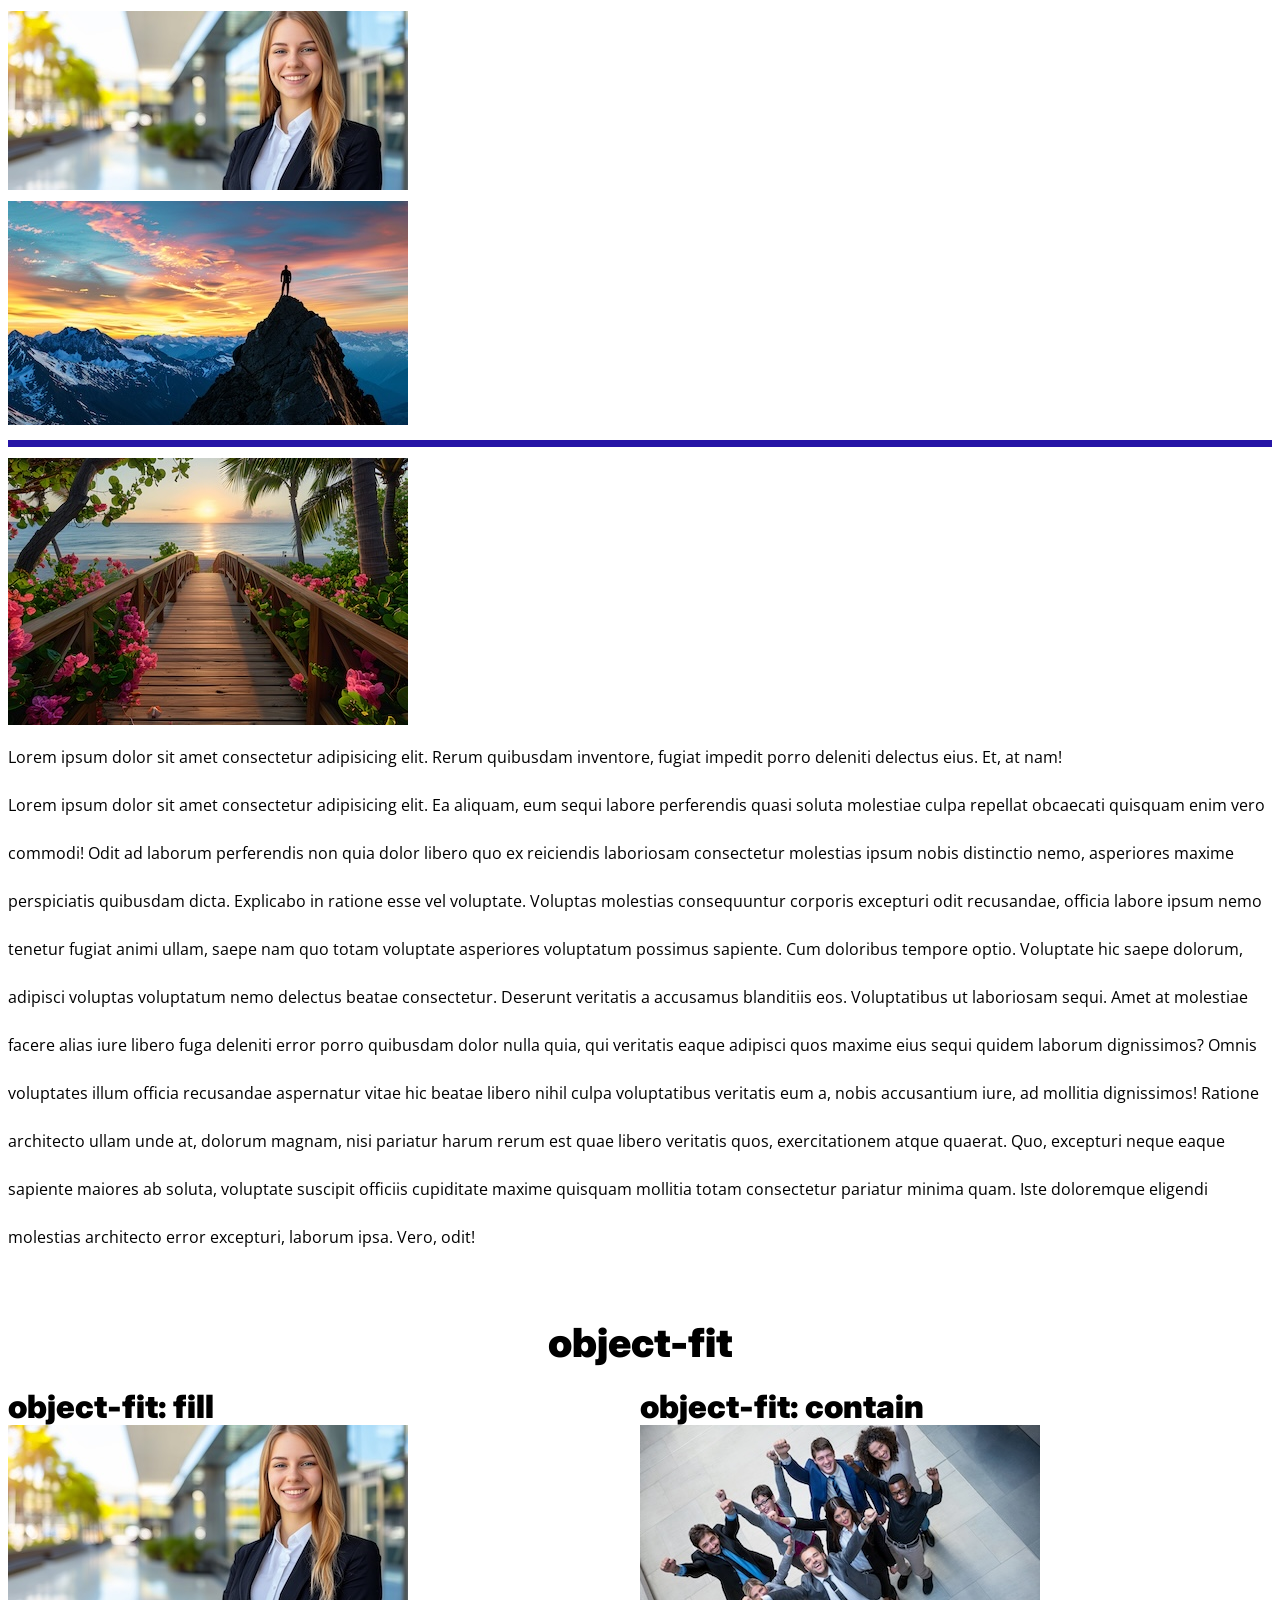
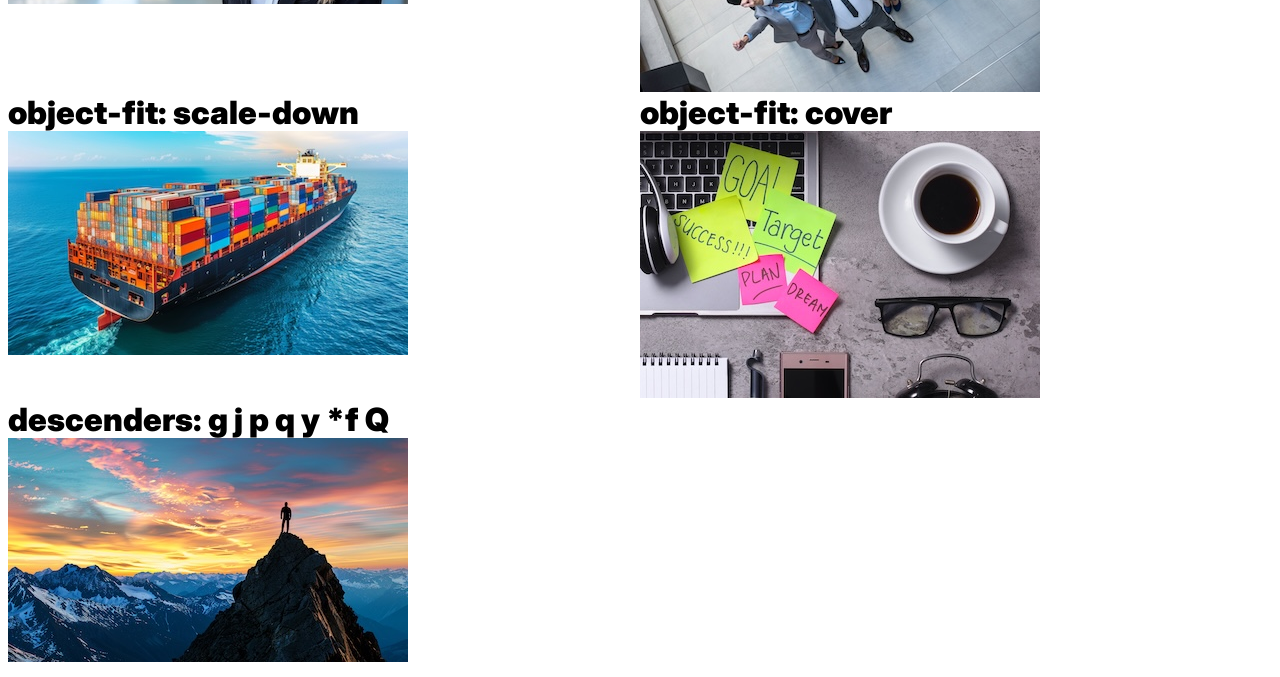
==== index.html @ a837a2cb "dfdf" ====
<!DOCTYPE html>
<html lang="zxx">
<head>
    <meta charset="UTF-8">
    <meta name="viewport" content="width=device-width, initial-scale=1.0">
    <link rel="stylesheet" href="css/index.css">
    <title>Prada Home</title>
    <script src="script.js" defer></script>

    <link rel="preconnect" href="https://fonts.googleapis.com">
    <link rel="preconnect" href="https://fonts.gstatic.com" crossorigin>
    <link href="https://fonts.googleapis.com/css2?family=Inter&family=Open+Sans&family=Zen+Dots&family=Poppins&family=Arimo&family=Metamorphous&display=swap" rel="stylesheet">
</head>
<body>
    <div>
        <div>
            <div>
                <div>
                    <img src="jpg/beautiful-young-business-woman-outdoors/img-400.jpeg" alt="beautiful outdoors">
                </div>
                <div>
                    <img src="jpg/silhouette-of-a-person-standing-/img-400.jpg" alt="person standing">
                </div>
            </div>
            <hr>
            <div>
                <div>
                    <img src="jpg/tropical_sunset/img-400.jpg" alt="tropical sunset">
                </div>
                <div>
                    <p>Lorem ipsum dolor sit amet consectetur adipisicing elit. <span>Rerum quibusdam inventore, fugiat impedit porro deleniti delectus eius.</span> Et, at nam!</p>
                </div>
            </div>
        </div>
        <div>
            <div>
                <p>Lorem ipsum dolor sit amet consectetur adipisicing elit. Ea aliquam, eum sequi labore perferendis quasi soluta molestiae culpa repellat obcaecati quisquam enim vero commodi! Odit ad laborum perferendis non quia dolor libero quo ex reiciendis laboriosam consectetur molestias ipsum nobis distinctio nemo, asperiores maxime perspiciatis quibusdam dicta. Explicabo in ratione esse vel voluptate. Voluptas molestias consequuntur corporis excepturi odit recusandae, officia labore ipsum nemo tenetur fugiat animi ullam, saepe nam quo totam voluptate asperiores voluptatum possimus sapiente. Cum doloribus tempore optio. Voluptate hic saepe dolorum, adipisci voluptas voluptatum nemo delectus beatae consectetur. Deserunt veritatis a accusamus blanditiis eos. Voluptatibus ut laboriosam sequi. Amet at molestiae facere alias iure libero fuga deleniti error porro quibusdam dolor nulla quia, qui veritatis eaque adipisci quos maxime eius sequi quidem laborum dignissimos? Omnis voluptates illum officia recusandae aspernatur vitae hic beatae libero nihil culpa voluptatibus veritatis eum a, nobis accusantium iure, ad mollitia dignissimos! Ratione architecto ullam unde at, dolorum magnam, nisi pariatur harum rerum est quae libero veritatis quos, exercitationem atque quaerat. Quo, excepturi neque eaque sapiente maiores ab soluta, voluptate suscipit officiis cupiditate maxime quisquam mollitia totam consectetur pariatur minima quam. Iste doloremque eligendi molestias architecto error excepturi, laborum ipsa. Vero, odit!</p>
            </div>
        </div>
    </div>

    <section>
        <h1>object-fit</h1>

        <div class="wrapper">
            <div class="grid-container">
                <!-- grid-item-1 -->
             <div class="grid-item">
                <h2>object-fit: fill</h2>
                <img src="jpg/beautiful-young-business-woman-outdoors/img-400.jpeg" alt="beau girl" class="fill">
             </div>
    
            <!-- grid-item-2 -->
             <div class="grid-item">
                <h2>object-fit: contain</h2>
                <img src="jpg/business_people/img-400.jpg" alt="buss" class="contain">
             </div>
    
    
            <!-- grid-item-3 -->
             <div class="grid-item">
                <h2>object-fit: scale-down</h2>
                <img src="jpg/ther-close-up-view-of-massive-cargo-ships-loaded/img-400.jpg" alt="air b" class="scale-down">
             </div>
    
    
            <!-- grid-item-4 -->
             <div class="grid-item">
                <h2>object-fit: cover</h2>
                <img src="jpg/creative-flat-layout/img-400.jpg" alt="flat bush" class="cover">
             </div>
    
            <!-- grid-item-5 -->
            <div class="grid-item">
                <h2>descenders: g j p q y *f Q</h2>
                <img src="jpg/silhouette-of-a-person-standing-/img-400.jpg" alt="flat bush" class="cover">
            </div>
            </div>
        </div>
    </section>
</body>
</html>
---- css/index.css ----
@import url("normalize.css");
/* 
                                  _ _                        
 _ __   ___  _ __ _ __ ___   __ _| (_)_______    ___ ___ ___ 
| '_ \ / _ \| '__| '_ ` _ \ / _` | | |_  / _ \  / __/ __/ __|
| | | | (_) | |  | | | | | | (_| | | |/ /  __/ | (__\__ \__ \
|_| |_|\___/|_|  |_| |_| |_|\__,_|_|_/___\___|  \___|___/___/
*/


/* External font imports -- "Zen Dots" */
@import url('https://fonts.googleapis.com/css2?family=Zen+Dots&display=swap'); 

/* COLOR PALETTE */
:root {
    --her-hair: rgb(171, 75, 11);
    --her-dress: rgb(243, 184, 19);
    --the-writing: rgb(23, 10, 10);
}
/* 
                     _            
 _ __       ___ ___ | | ___  _ __ 
| '__|____ / __/ _ \| |/ _ \| '__|
| | |_____| (_| (_) | | (_) | |   
|_|        \___\___/|_|\___/|_|   
*/
/* SPACING SYSTEM */
:root {
    --space-xxxs: 0.25rem;   /* 4px */
    --space-xxs: 0.5rem;     /* 8px */
    --space-xs: 0.75rem;     /* 12px */
    --space-sm: 1rem;        /* 16px */
    --space-md: 1.5rem;      /* 24px */
    --space-lg: 2rem;        /* 32px */
    --space-xl: 3rem;        /* 48px */
    --space-xxl: 4rem;       /* 64px */
}
/* 
                                _             
 _ __      ___ _ __   __ _  ___(_)_ __   __ _ 
| '__|____/ __| '_ \ / _` |/ __| | '_ \ / _` |
| | |_____\__ \ |_) | (_| | (__| | | | | (_| |
|_|       |___/ .__/ \__,_|\___|_|_| |_|\__, |
              |_|                       |___/ 
*/

/* TYPOGRAPHY FONTS */
:root {
	 --heading-text: "Inter", Helvetica, sans-serif;
	 --body-text: "Open Sans", Helvetica, sans-serif;
	 --body-text-serif: Georgia, Times, serif;


     /* 
        🔥 Best Google Fonts alternatives (very close look)
        -----------------------------------------------------
            Inter (modern, super clean — best overall)
            Roboto (Google’s default, very neutral)
            Open Sans (friendly + readable)
            Arimo (metrically similar to Helvetica)
     */
}
/* 
            __             _       
 _ __      / _| ___  _ __ | |_ ___ 
| '__|____| |_ / _ \| '_ \| __/ __|
| | |_____|  _| (_) | | | | |_\__ \
|_|       |_|  \___/|_| |_|\__|___/
*/



body {
    /* background-color: red; */
    font-size: 100%;
}

/* HEADING STYLES */
h1, h2, h3, h4, h5, h6 {
    font-family: var(--heading-text);
    font-weight: 900;
    line-height: 0.9;
    letter-spacing: -0.04;
    color: black;
    padding: 0;
    margin: 0;
}

h1 { font-size: 2.5rem; }
h2 { font-size: 2.0rem; }
h3 { font-size: 1.5rem; }
h4 { font-size: 1.25rem; }
h5 { font-size: 1rem; }
h6 { font-size: 0.75rem; }

h1 {
    margin-block-start: calc(var(--space-lg) * 2);
    margin-block-end: var(--space-lg);
    text-align: center;
}

* + h2,
* + h3,
* + h4 {
	 margin-top: var(--space-lg);
	 margin-bottom: var(--space-sm);
}

/* PARAGRAPH STYLES */
p {
    margin: 0;
    padding: 0;
    font-family: var(--body-text);

    /* line height */
    line-height: 3;
}

p+p,
article,
section {
    margin-top: var(--space-md);
}

/* 
 _            _       
| |_ _____  _| |_ ___ 
| __/ _ \ \/ / __/ __|
| ||  __/>  <| |_\__ \
 \__\___/_/\_\\__|___/
*/



@media (min-width: 602px) and (max-width: 622px) {
    body {
        background-color: coral;
        color: #eefffc;
    }
}

hr {
  border: none;
  height: 7px;
  background-color: rgb(38, 21, 166);
}

















































.wrapper {
    container-type: inline-size;
}
.grid-container {
    display: grid;    
    grid-template-columns: 1fr 1fr;
}
@container (max-width: 821px) {
    .grid-container {
        grid-template-columns: 1fr;
    }
}
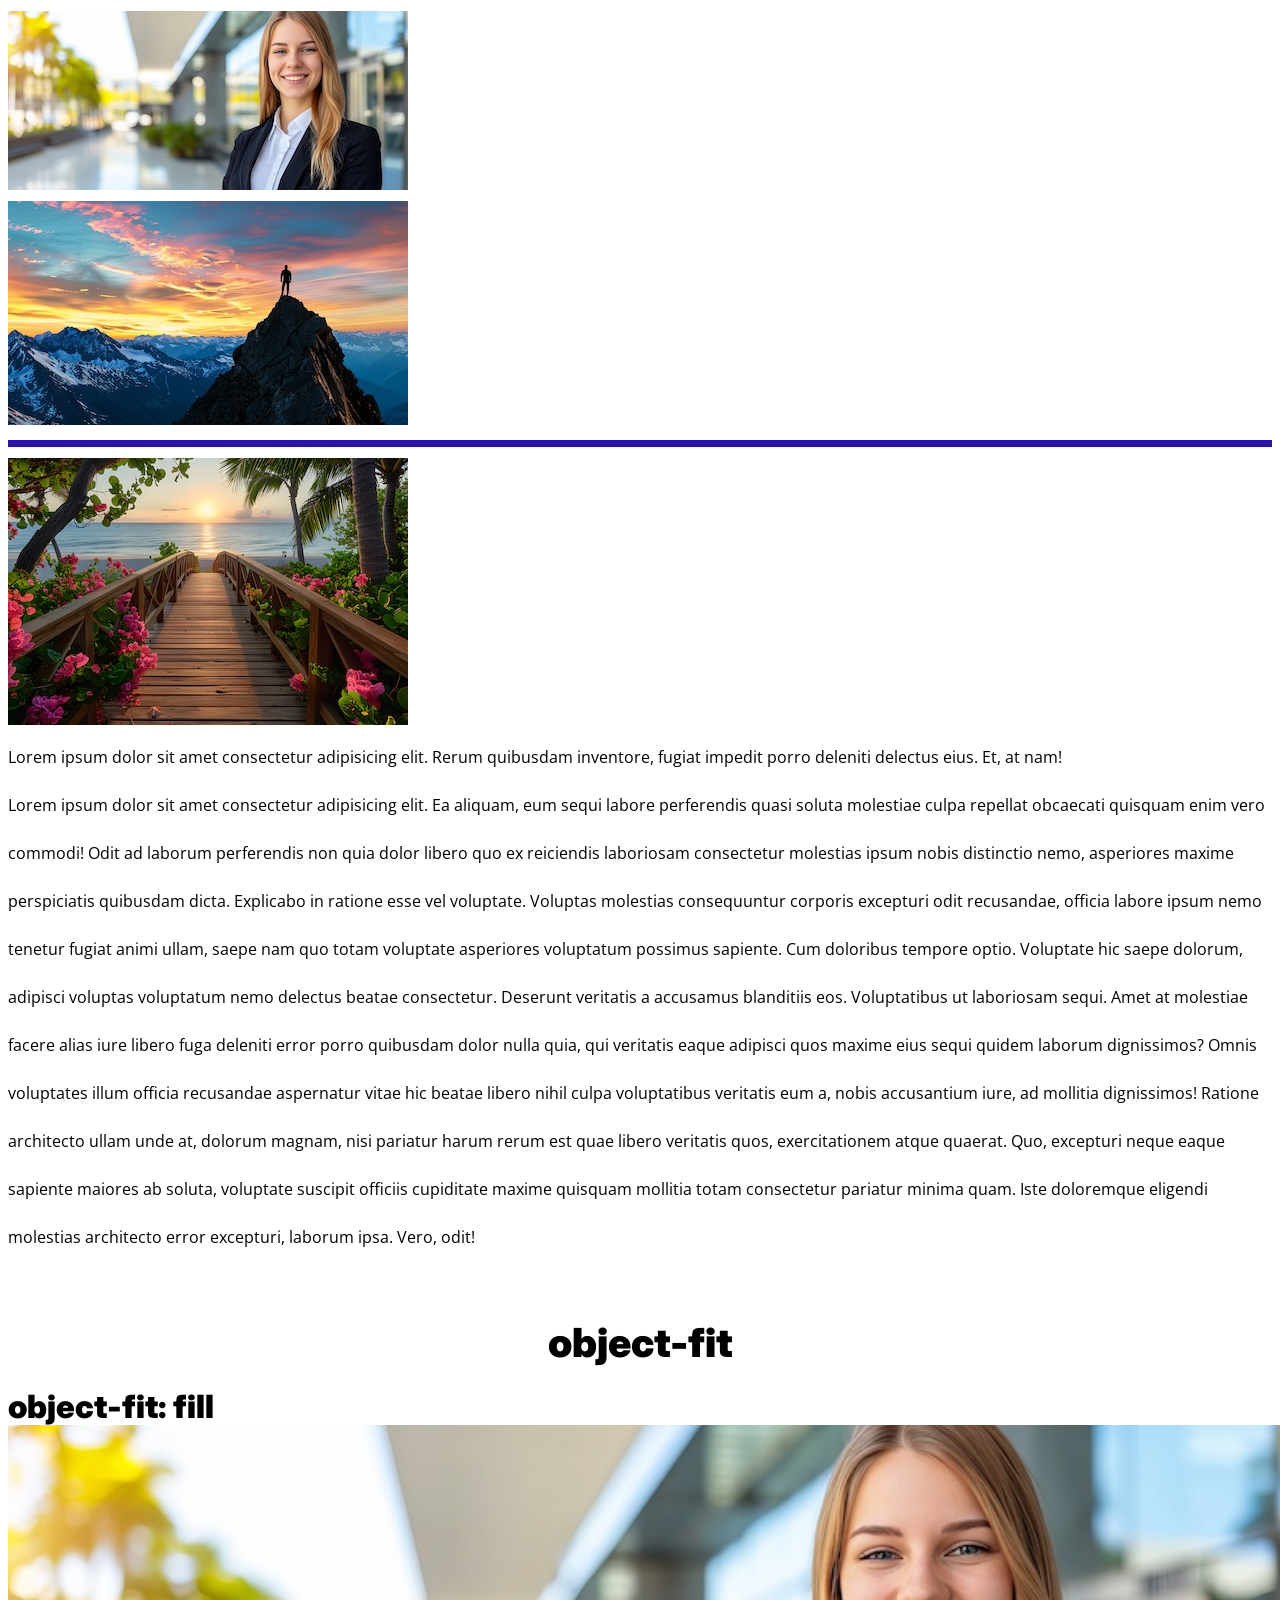
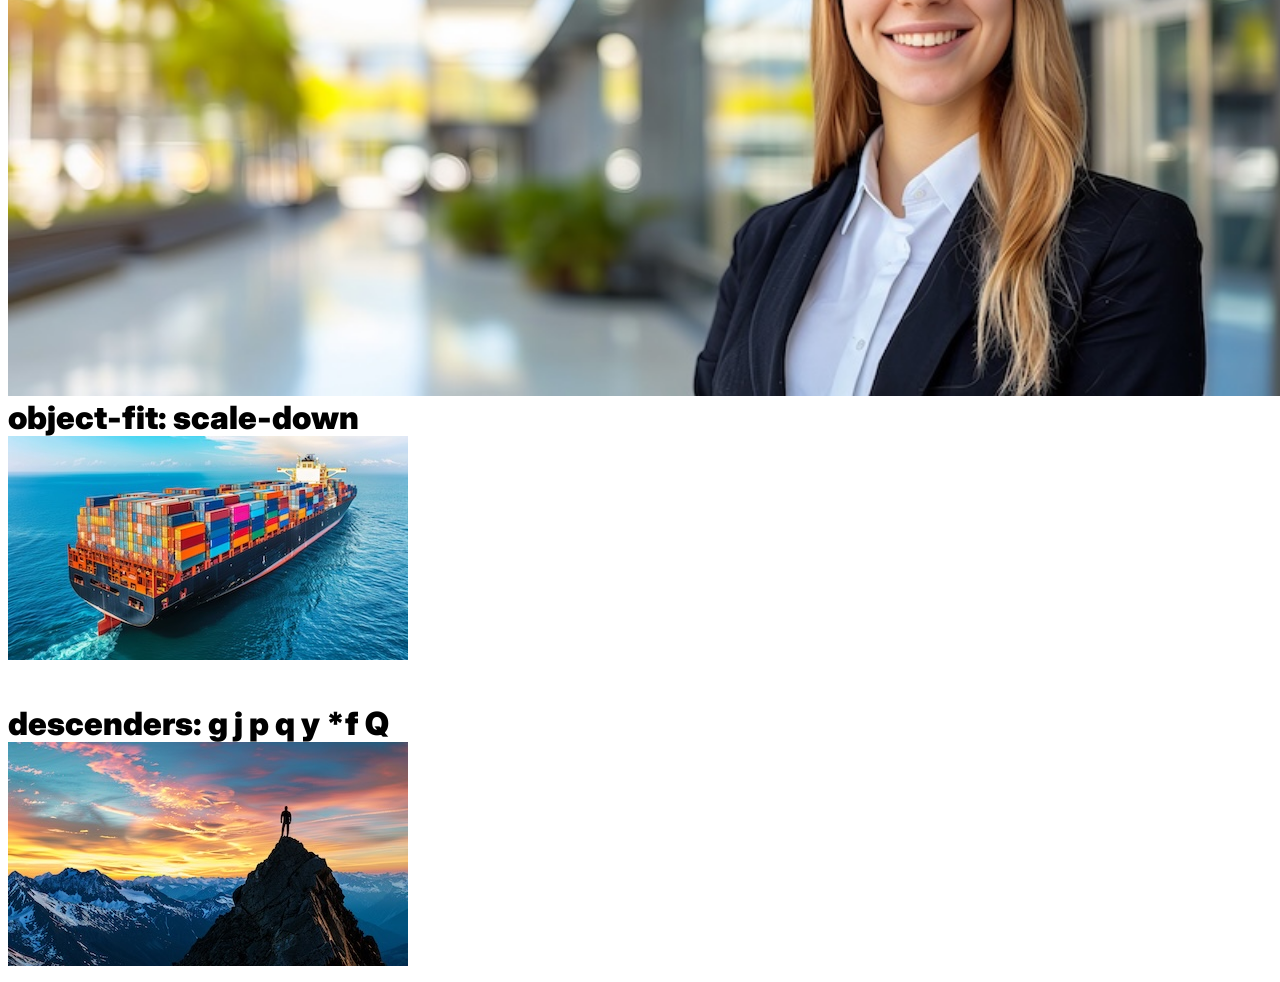
==== commit 127c381a: "sdsd" ====
--- a/index.html
+++ b/index.html
@@ -47,7 +47,17 @@
                 <!-- grid-item-1 -->
              <div class="grid-item">
                 <h2>object-fit: fill</h2>
-                <img src="jpg/beautiful-young-business-woman-outdoors/img-400.jpeg" alt="beau girl" class="fill">
+                <img 
+                    src="jpg/beautiful-young-business-woman-outdoors/img-400.jpeg" 
+                    alt="beau girl" 
+                    class="fill"
+                    srcset="
+                    jpg/beautiful-young-business-woman-outdoors/img-800.jpeg 800w
+                    "
+                    sizes="
+                    
+                    "
+                    >
              </div>
     
             <!-- grid-item-2 -->
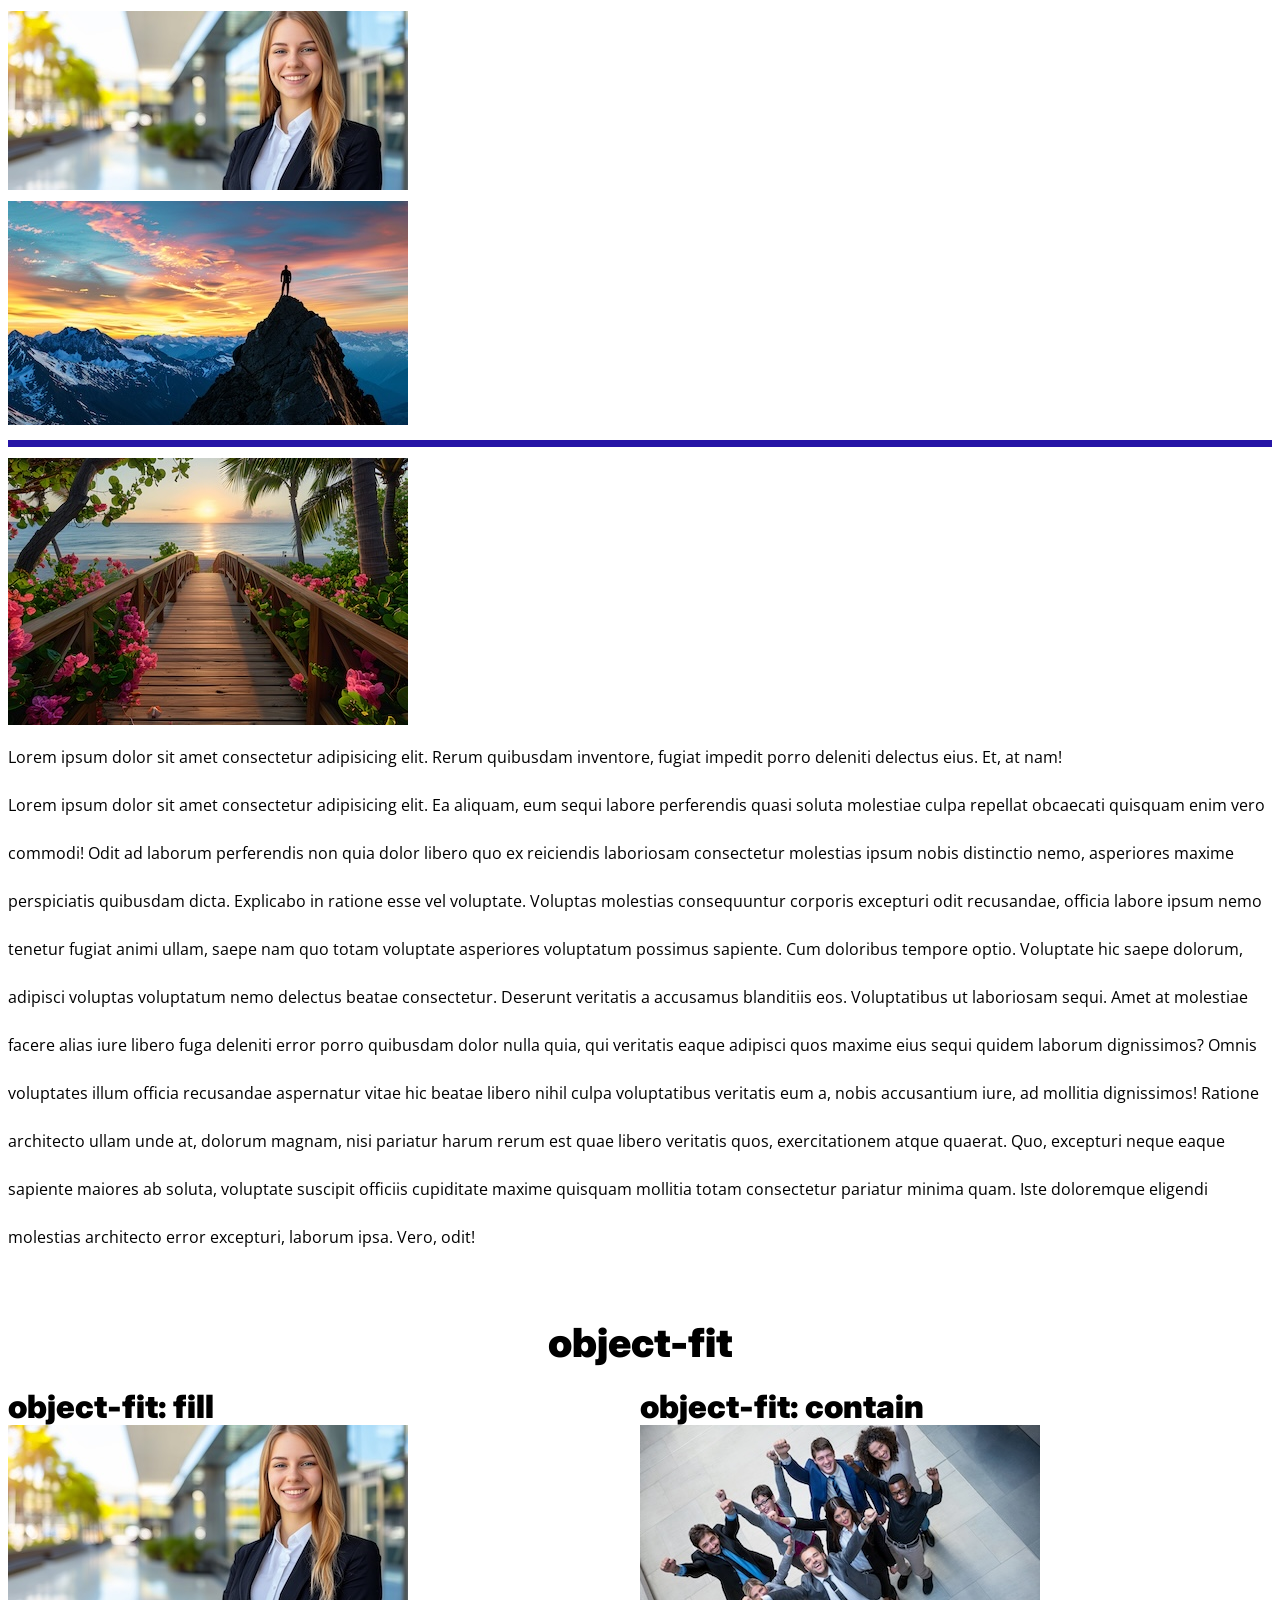
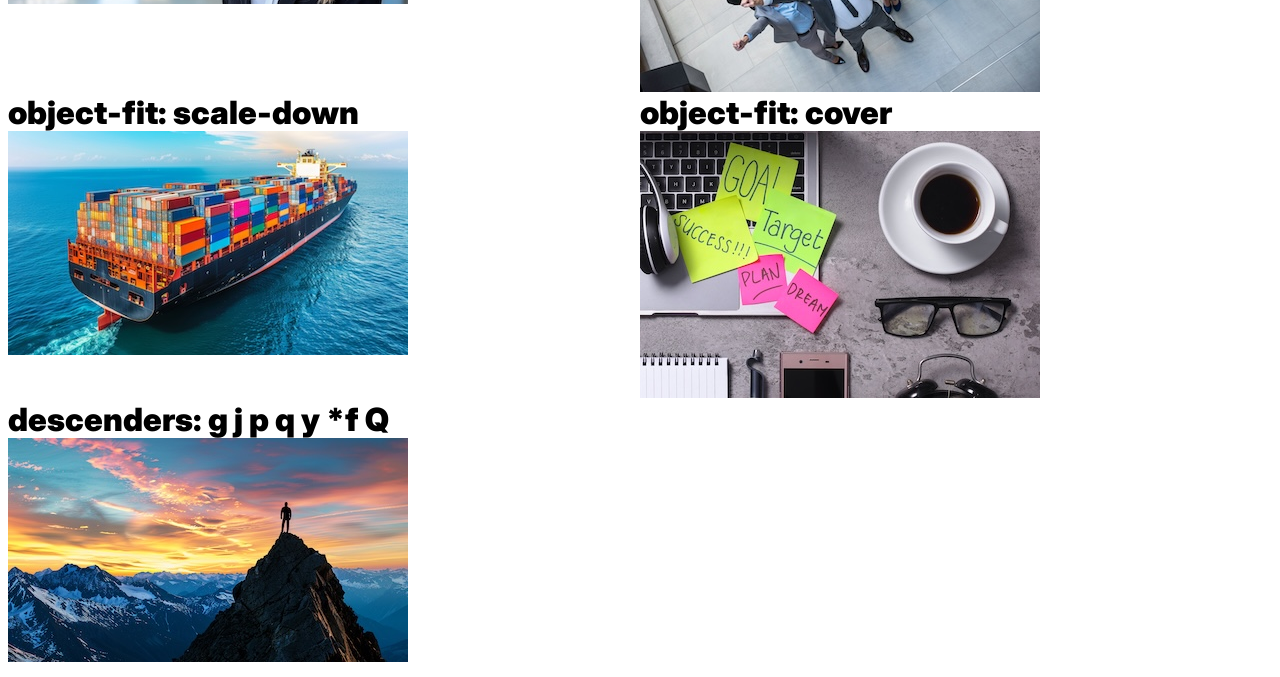
==== commit 82794825: "asas" ====
--- a/index.html
+++ b/index.html
@@ -52,7 +52,7 @@
                     alt="beau girl" 
                     class="fill"
                     srcset="
-                    jpg/beautiful-young-business-woman-outdoors/img-800.jpeg 800w
+                    <!-- jpg/beautiful-young-business-woman-outdoors/img-800.jpeg 800w -->
                     "
                     sizes="
                     
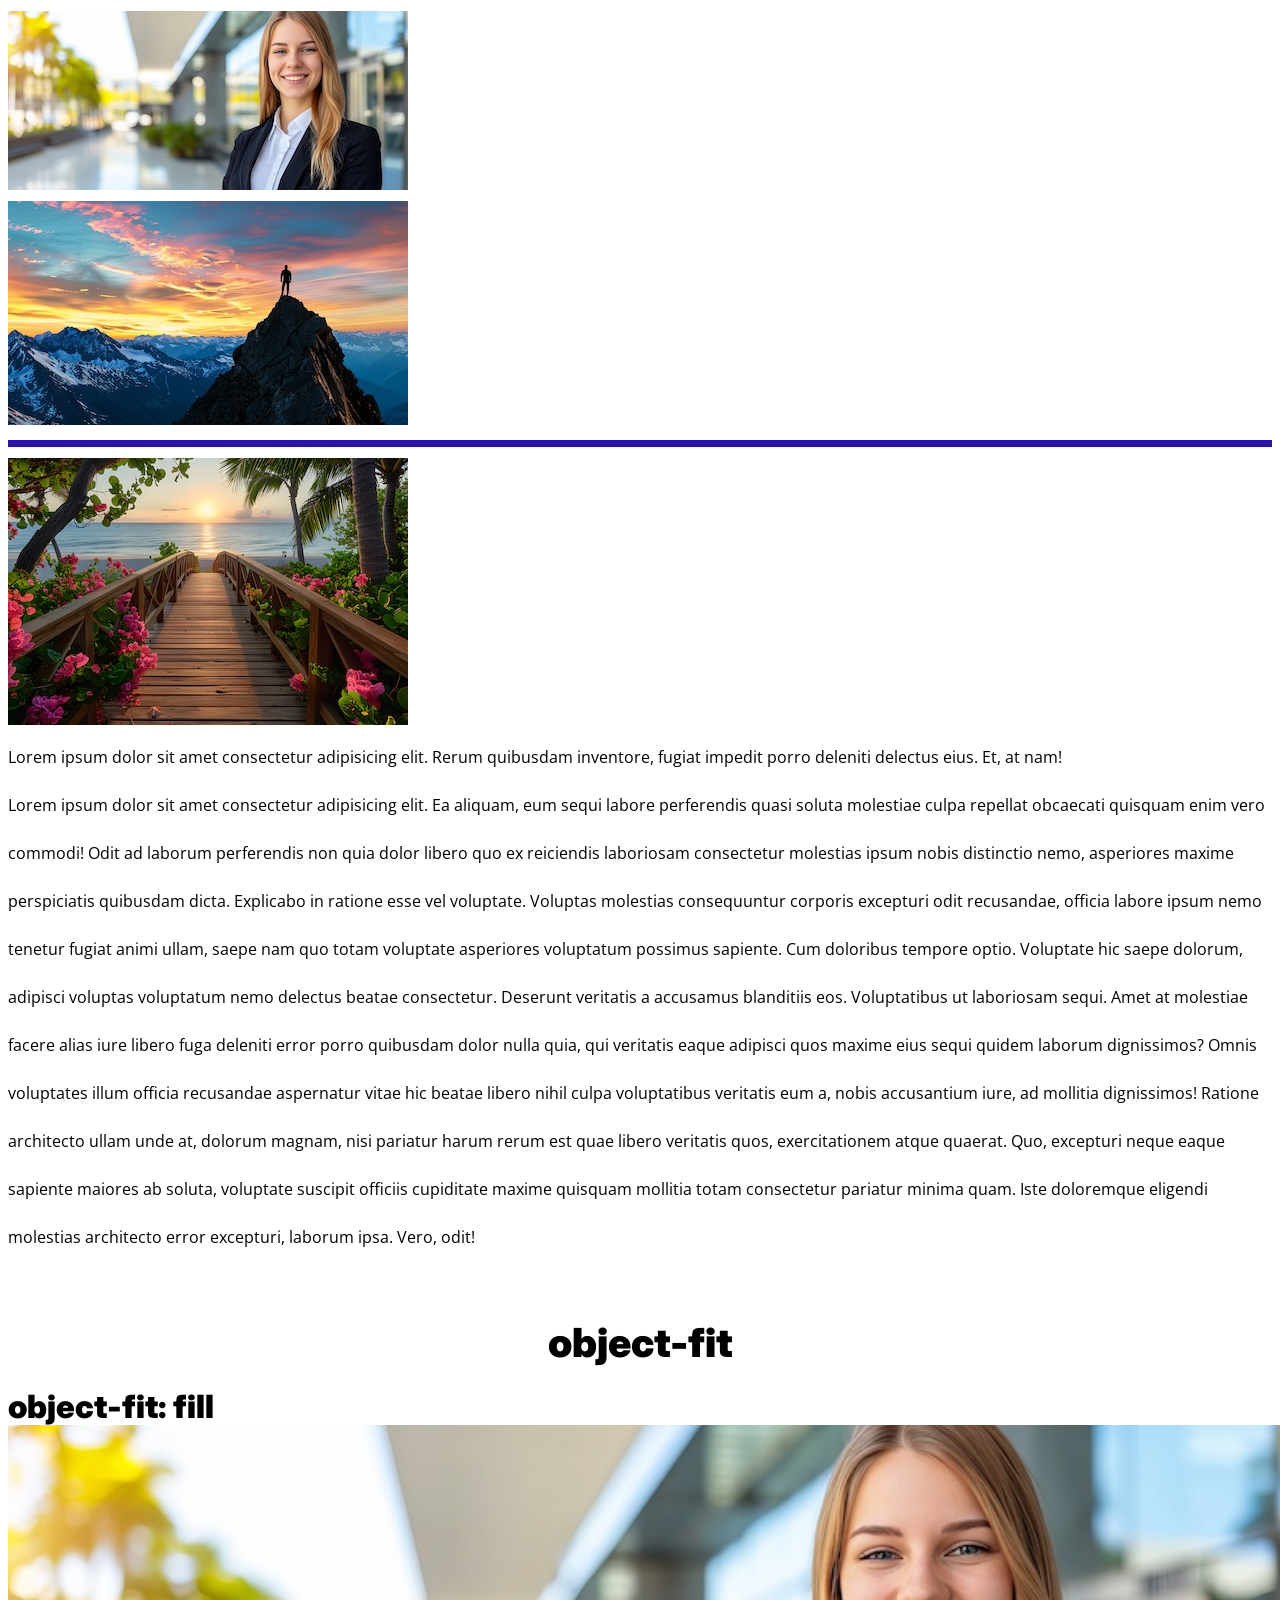
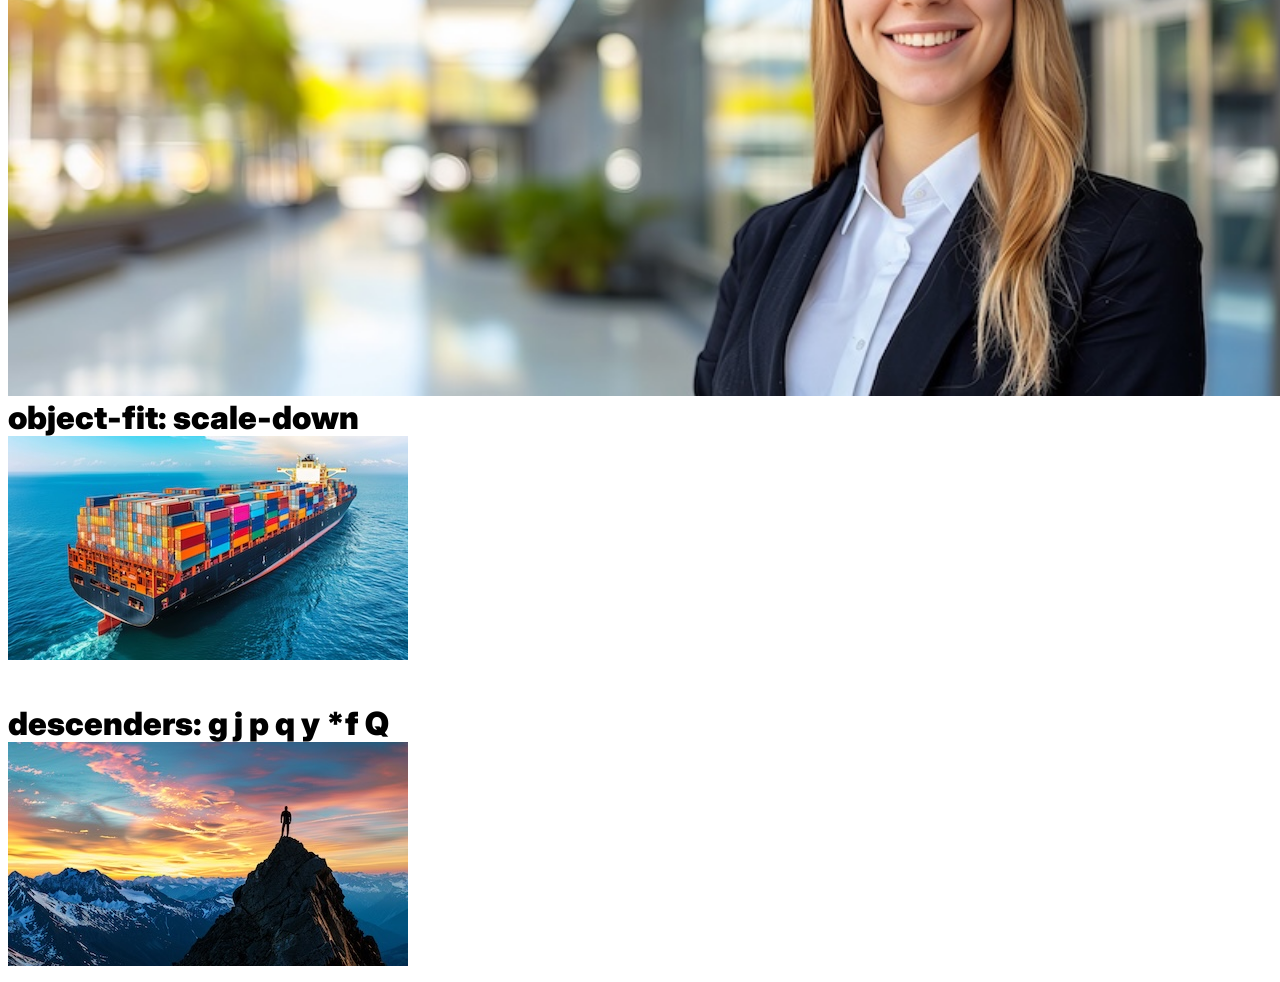
==== commit 01ca1577: "xcxc" ====
--- a/index.html
+++ b/index.html
@@ -52,7 +52,7 @@
                     alt="beau girl" 
                     class="fill"
                     srcset="
-                    <!-- jpg/beautiful-young-business-woman-outdoors/img-800.jpeg 800w -->
+                    jpg/beautiful-young-business-woman-outdoors/img-800.jpeg 800w
                     "
                     sizes="
                     
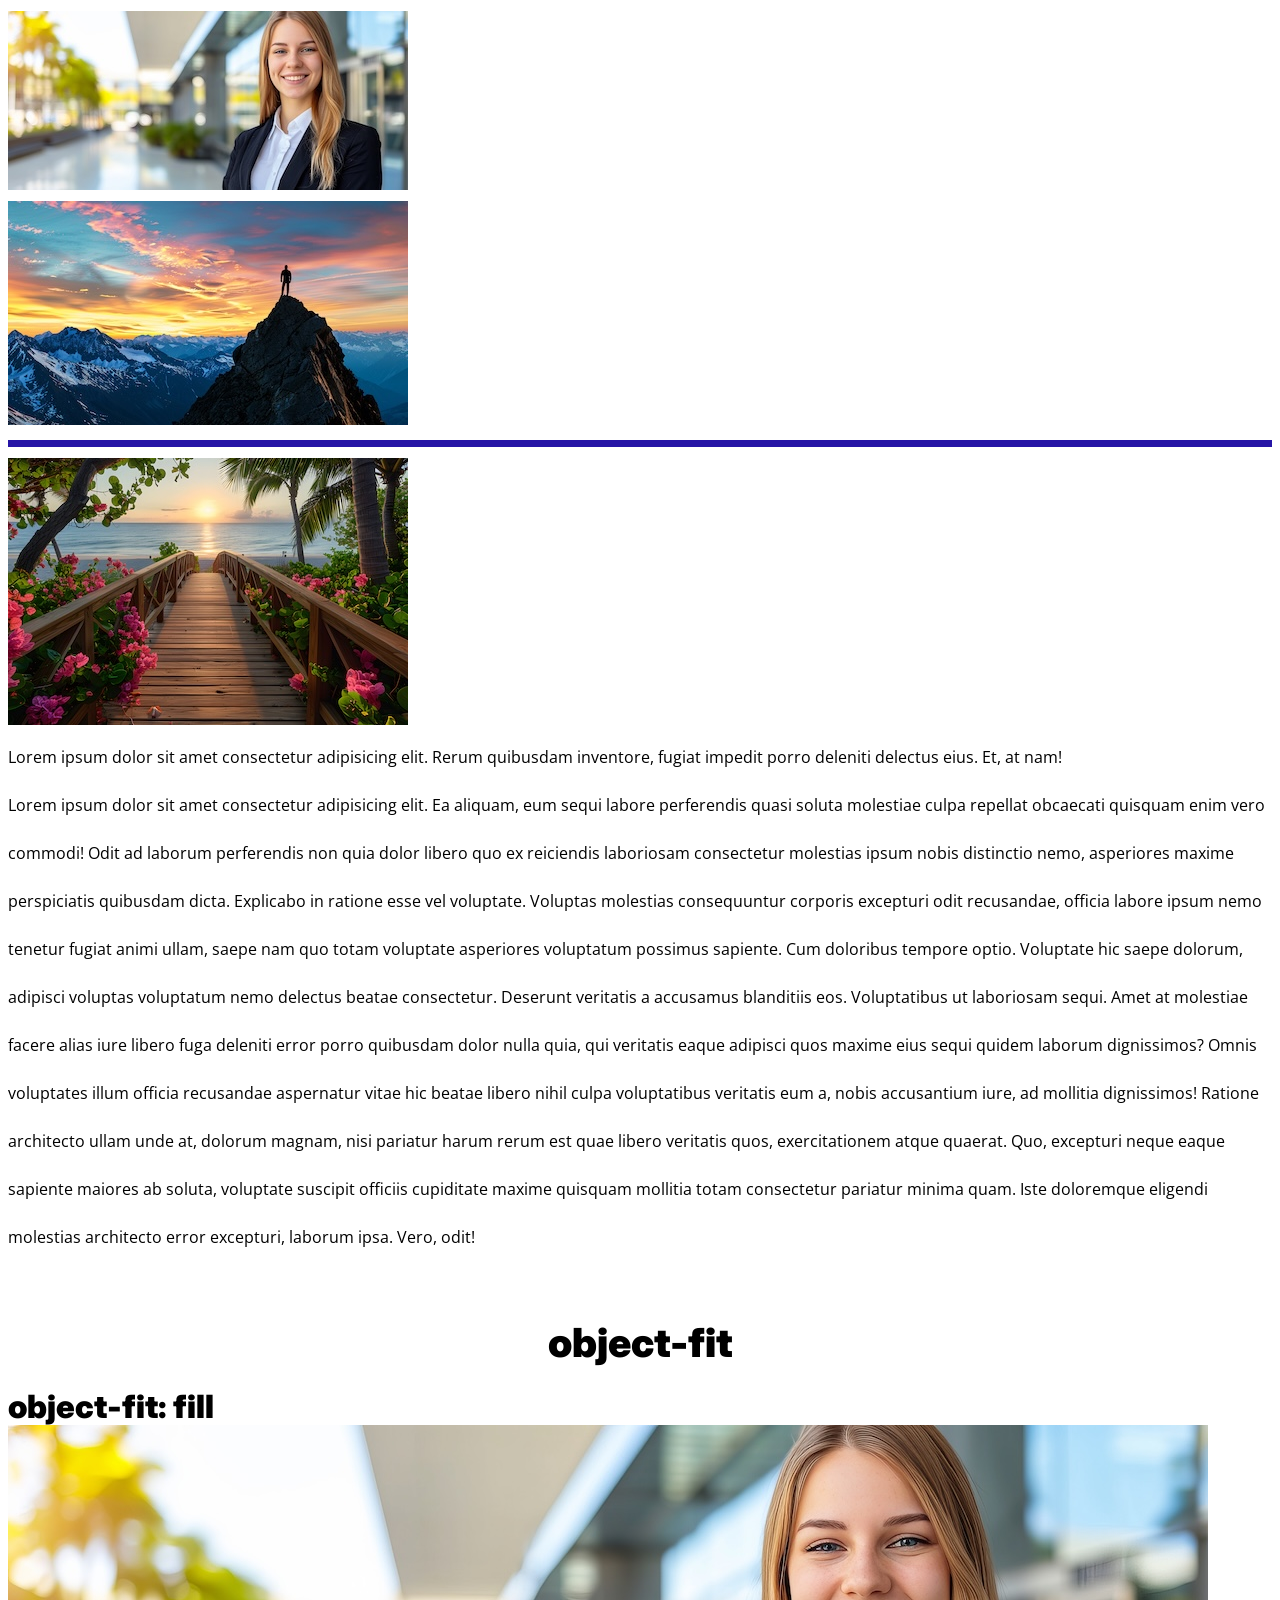
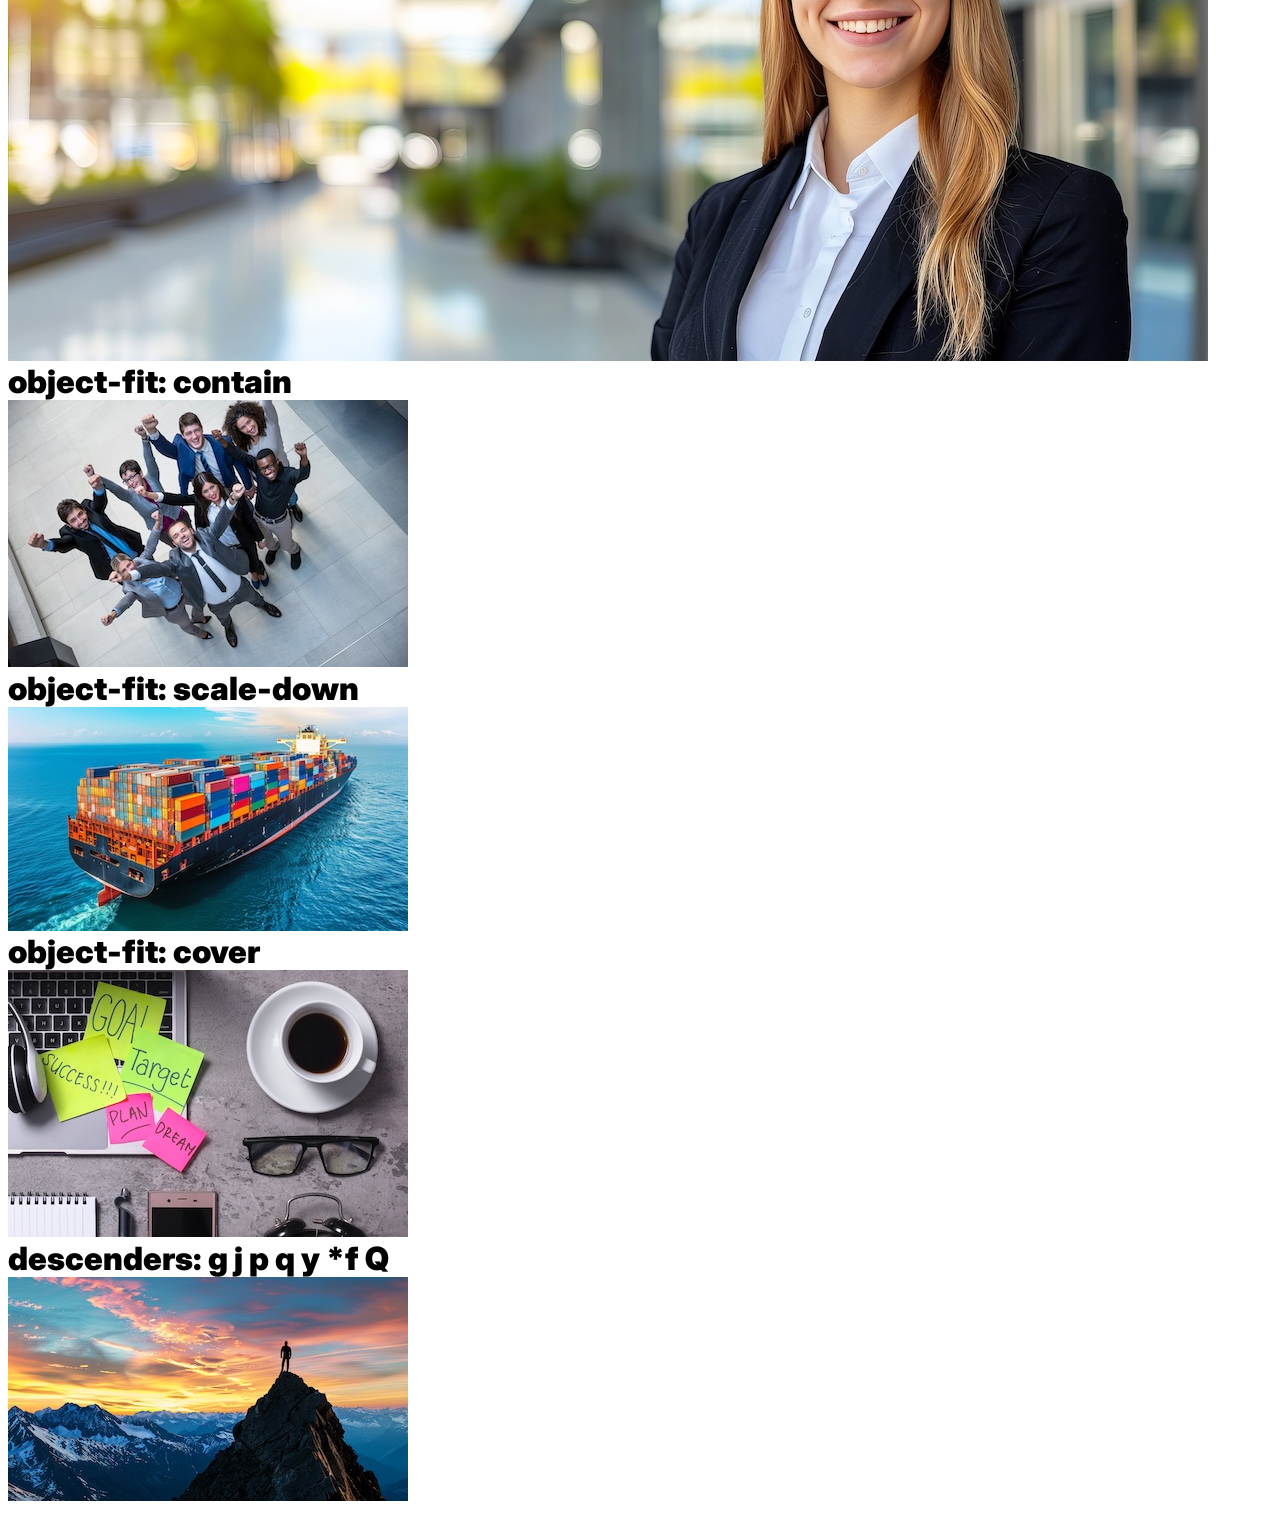
==== commit 6d51a842: "sdsd" ====
--- a/index.html
+++ b/index.html
@@ -52,10 +52,14 @@
                     alt="beau girl" 
                     class="fill"
                     srcset="
-                    jpg/beautiful-young-business-woman-outdoors/img-800.jpeg 800w
+                    jpg/beautiful-young-business-woman-outdoors/img-400.jpeg 400w,
+                    jpg/beautiful-young-business-woman-outdoors/img-800.jpeg 800w,
+                    jpg/beautiful-young-business-woman-outdoors/img-1200.jpeg 1200w
                     "
                     sizes="
-                    
+                    (max-width: 820px) 400px,
+                    (min-width: 821px) and (max-width: 1249px) 800px,
+                    (min-width: 1250px) 1200px
                     "
                     >
              </div>
--- a/css/index.css
+++ b/css/index.css
@@ -198,7 +198,7 @@
 }
 .grid-container {
     display: grid;    
-    grid-template-columns: 1fr 1fr;
+    grid-template-columns: 1fr;
 }
 @container (max-width: 821px) {
     .grid-container {
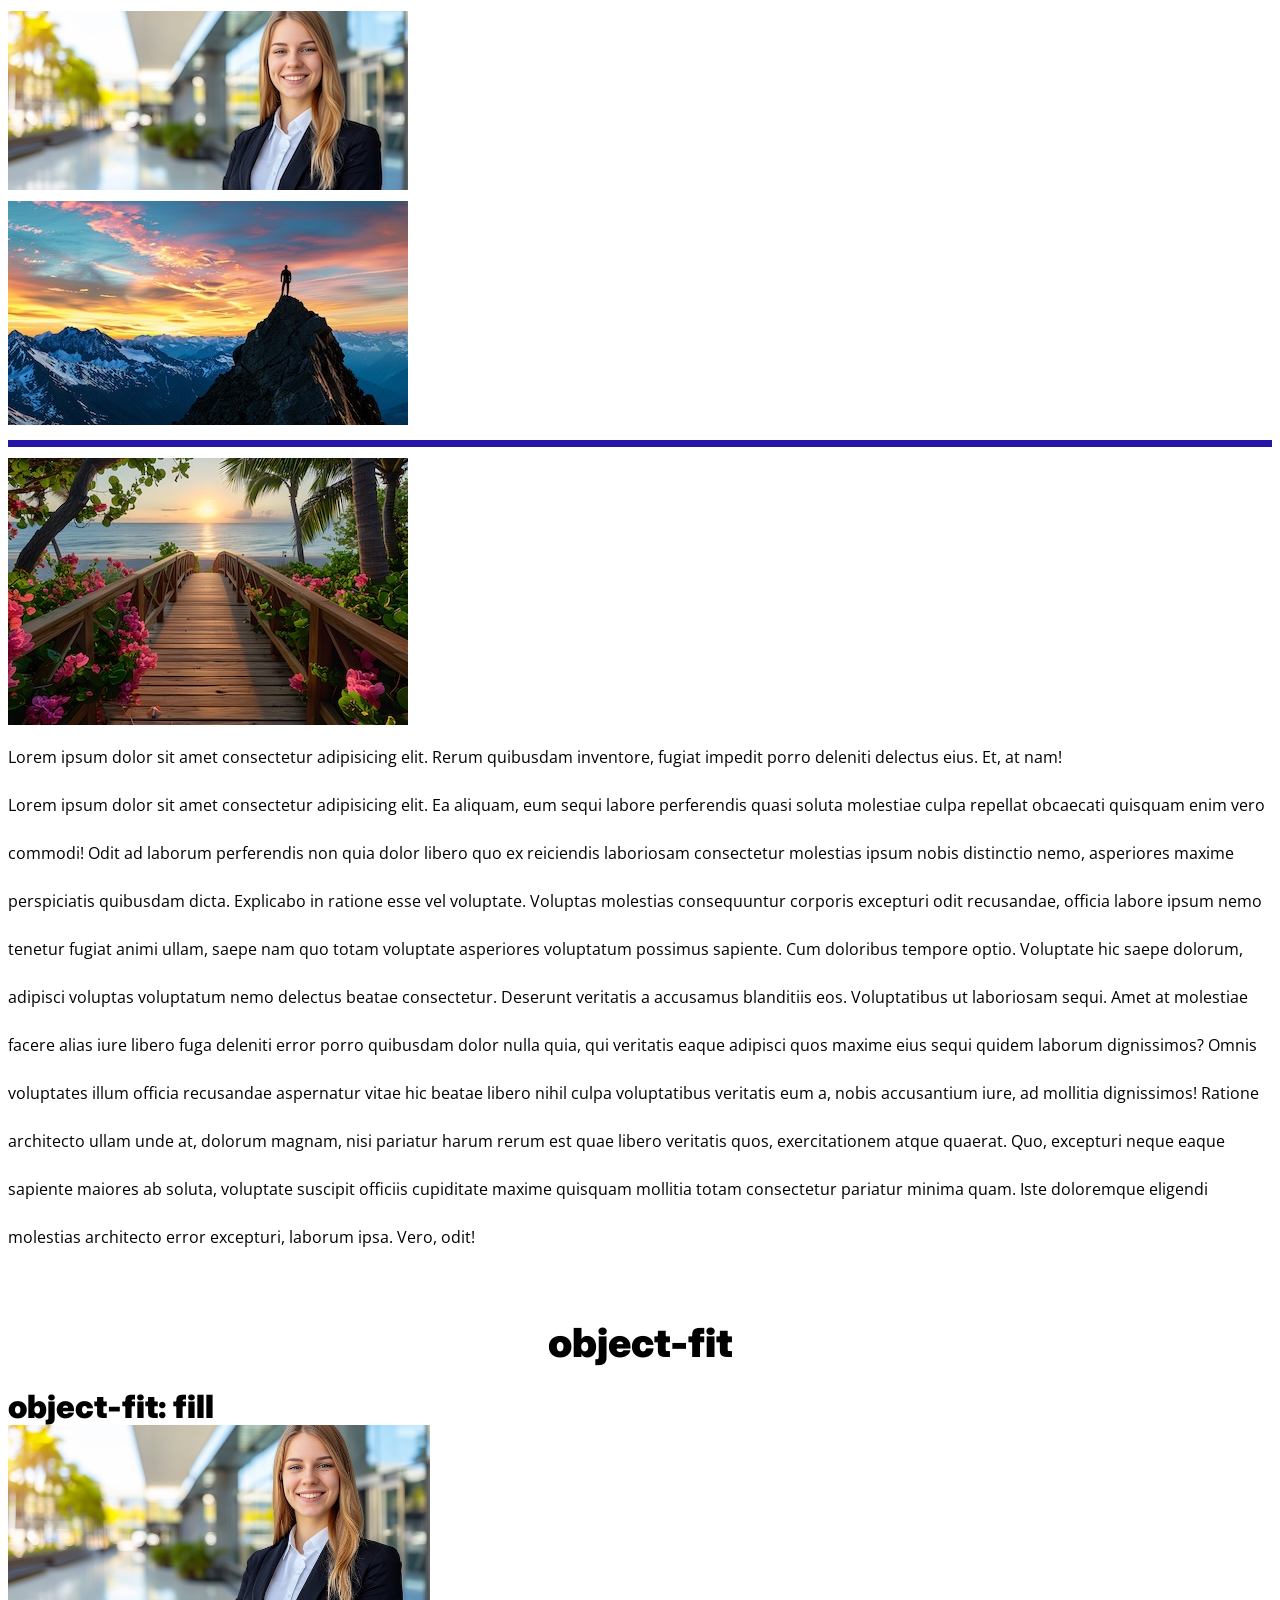
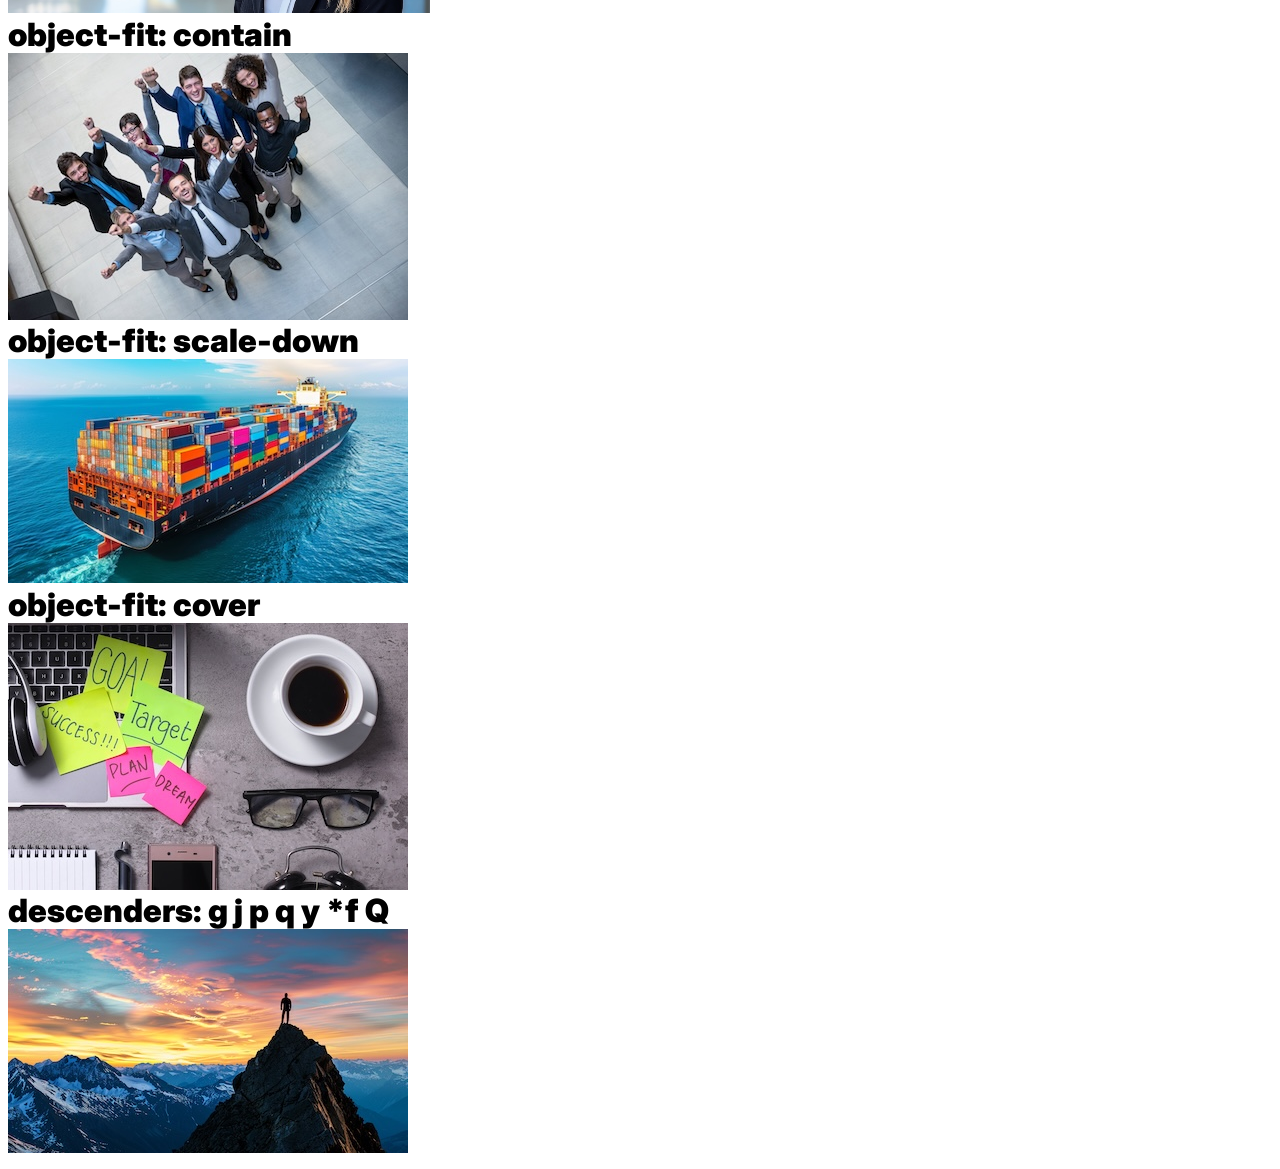
==== commit 35181199: "dsdsd" ====
--- a/index.html
+++ b/index.html
@@ -5,7 +5,7 @@
     <meta name="viewport" content="width=device-width, initial-scale=1.0">
     <link rel="stylesheet" href="css/index.css">
     <title>Prada Home</title>
-    <script src="script.js" defer></script>
+    <!-- <script src="script.js" defer></script> -->
 
     <link rel="preconnect" href="https://fonts.googleapis.com">
     <link rel="preconnect" href="https://fonts.gstatic.com" crossorigin>
@@ -58,8 +58,8 @@
                     "
                     sizes="
                     (max-width: 820px) 400px,
-                    (min-width: 821px) and (max-width: 1249px) 800px,
-                    (min-width: 1250px) 1200px
+                    (min-width: 821px) and (max-width: 1249px) 33vw,
+                    33vw
                     "
                     >
              </div>
